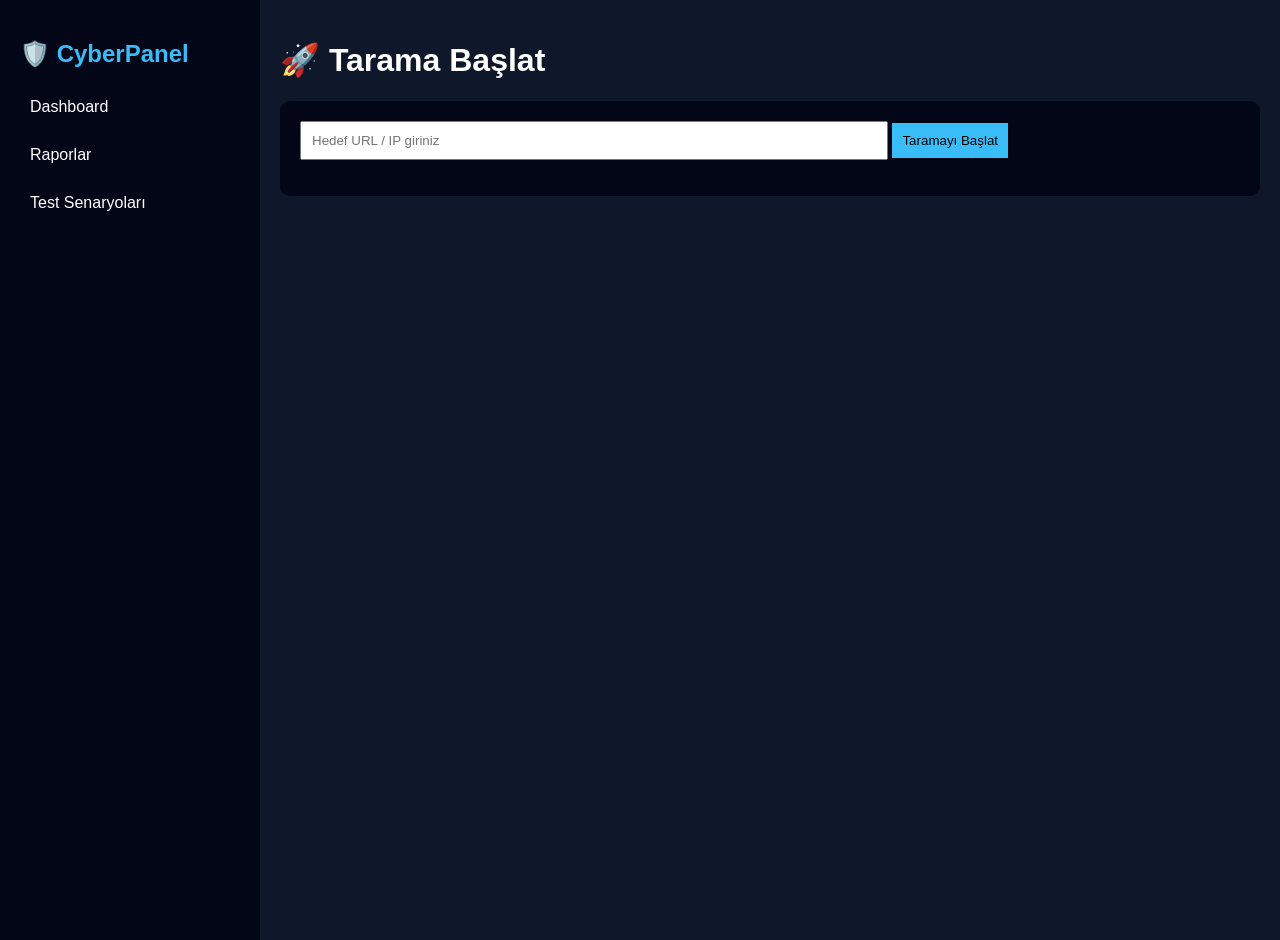
==== index.html @ 478c5fce "Add files via upload" ====
<!DOCTYPE html>
<html lang="tr">
<head>
    <meta charset="UTF-8">
    <title>Siber Savaşçılar Panel</title>
    <link rel="stylesheet" href="style.css">
</head>
<body>

<div class="sidebar">
    <h2>🛡️ CyberPanel</h2>
    <ul>
        <li onclick="showPage('dashboard')">Dashboard</li>
        <li onclick="showPage('reports')">Raporlar</li>
        <li onclick="showPage('tests')">Test Senaryoları</li>
    </ul>
</div>

<div class="main">

    <div id="dashboard" class="page">
        <h1>🚀 Tarama Başlat</h1>
        <div class="card">
            <input type="text" placeholder="Hedef URL / IP giriniz">
            <button onclick="startScan()">Taramayı Başlat</button>
            <p id="status"></p>
        </div>
    </div>

    <div id="reports" class="page hidden">
        <h1>📊 Raporlar</h1>
        <div class="card">
            <p>example.com → <span class="high">HIGH</span></p>
            <p>testsite.com → <span class="medium">MEDIUM</span></p>
        </div>
    </div>

    <div id="tests" class="page hidden">
        <h1>⚙️ Test Senaryoları</h1>
        <div class="card">
            <label><input type="checkbox"> SQL Injection</label><br>
            <label><input type="checkbox"> XSS</label><br>
            <label><input type="checkbox"> Port Scan</label>
        </div>
    </div>

</div>

<script src="script.js"></script>
</body>
</html>
---- style.css ----
body {
    margin: 0;
    font-family: Arial;
    display: flex;
    background: #0f172a;
    color: white;
}
.sidebar {
    width: 220px;
    background: #020617;
    padding: 20px;
    height: 100vh;
}
.sidebar h2 { color: #38bdf8; }
.sidebar ul { list-style: none; padding: 0; }
.sidebar li { padding: 10px; margin-top: 10px; cursor: pointer; }
.sidebar li:hover { background: #1e293b; }
.main { flex: 1; padding: 20px; }
.card {
    background: #020617;
    padding: 20px;
    border-radius: 10px;
    margin-top: 20px;
}
input { padding: 10px; width: 60%; }
button {
    padding: 10px;
    background: #38bdf8;
    border: none;
    color: black;
    cursor: pointer;
}
.high { color: red; }
.medium { color: yellow; }
.hidden { display: none; }
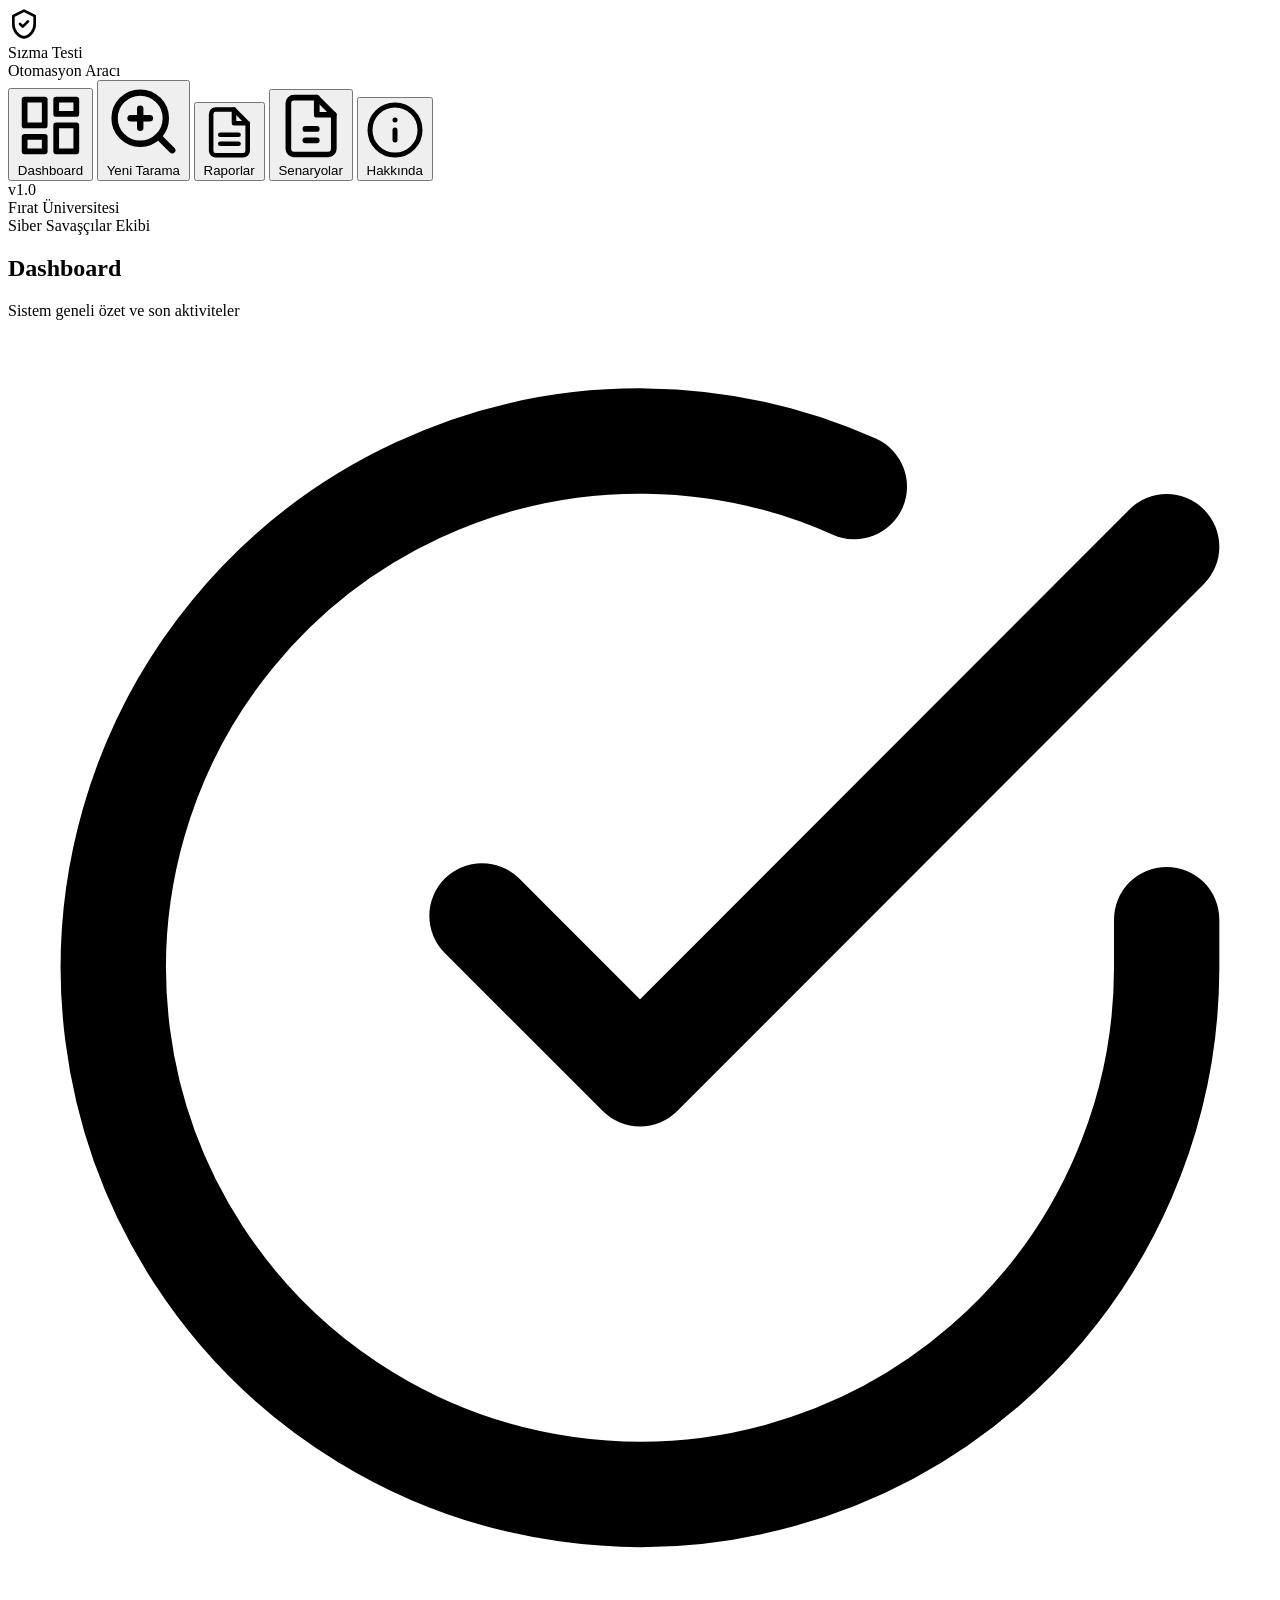
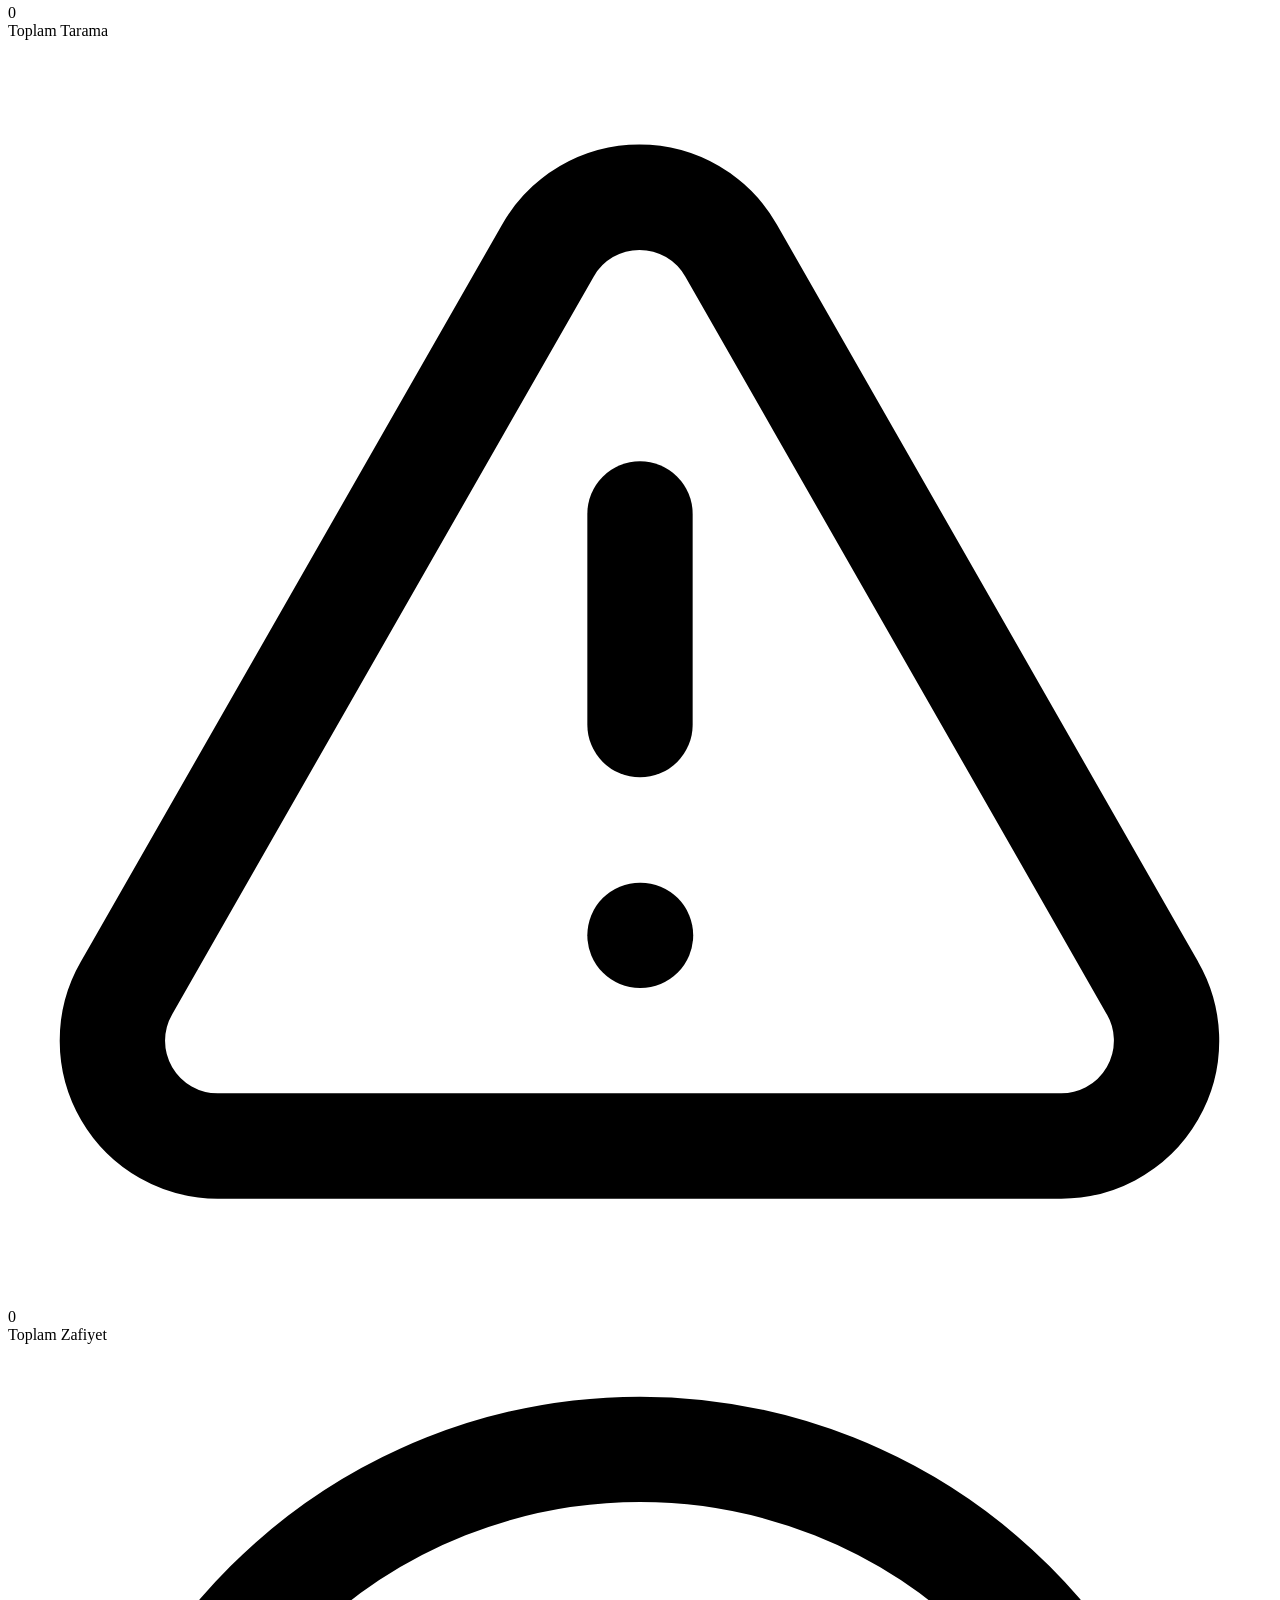
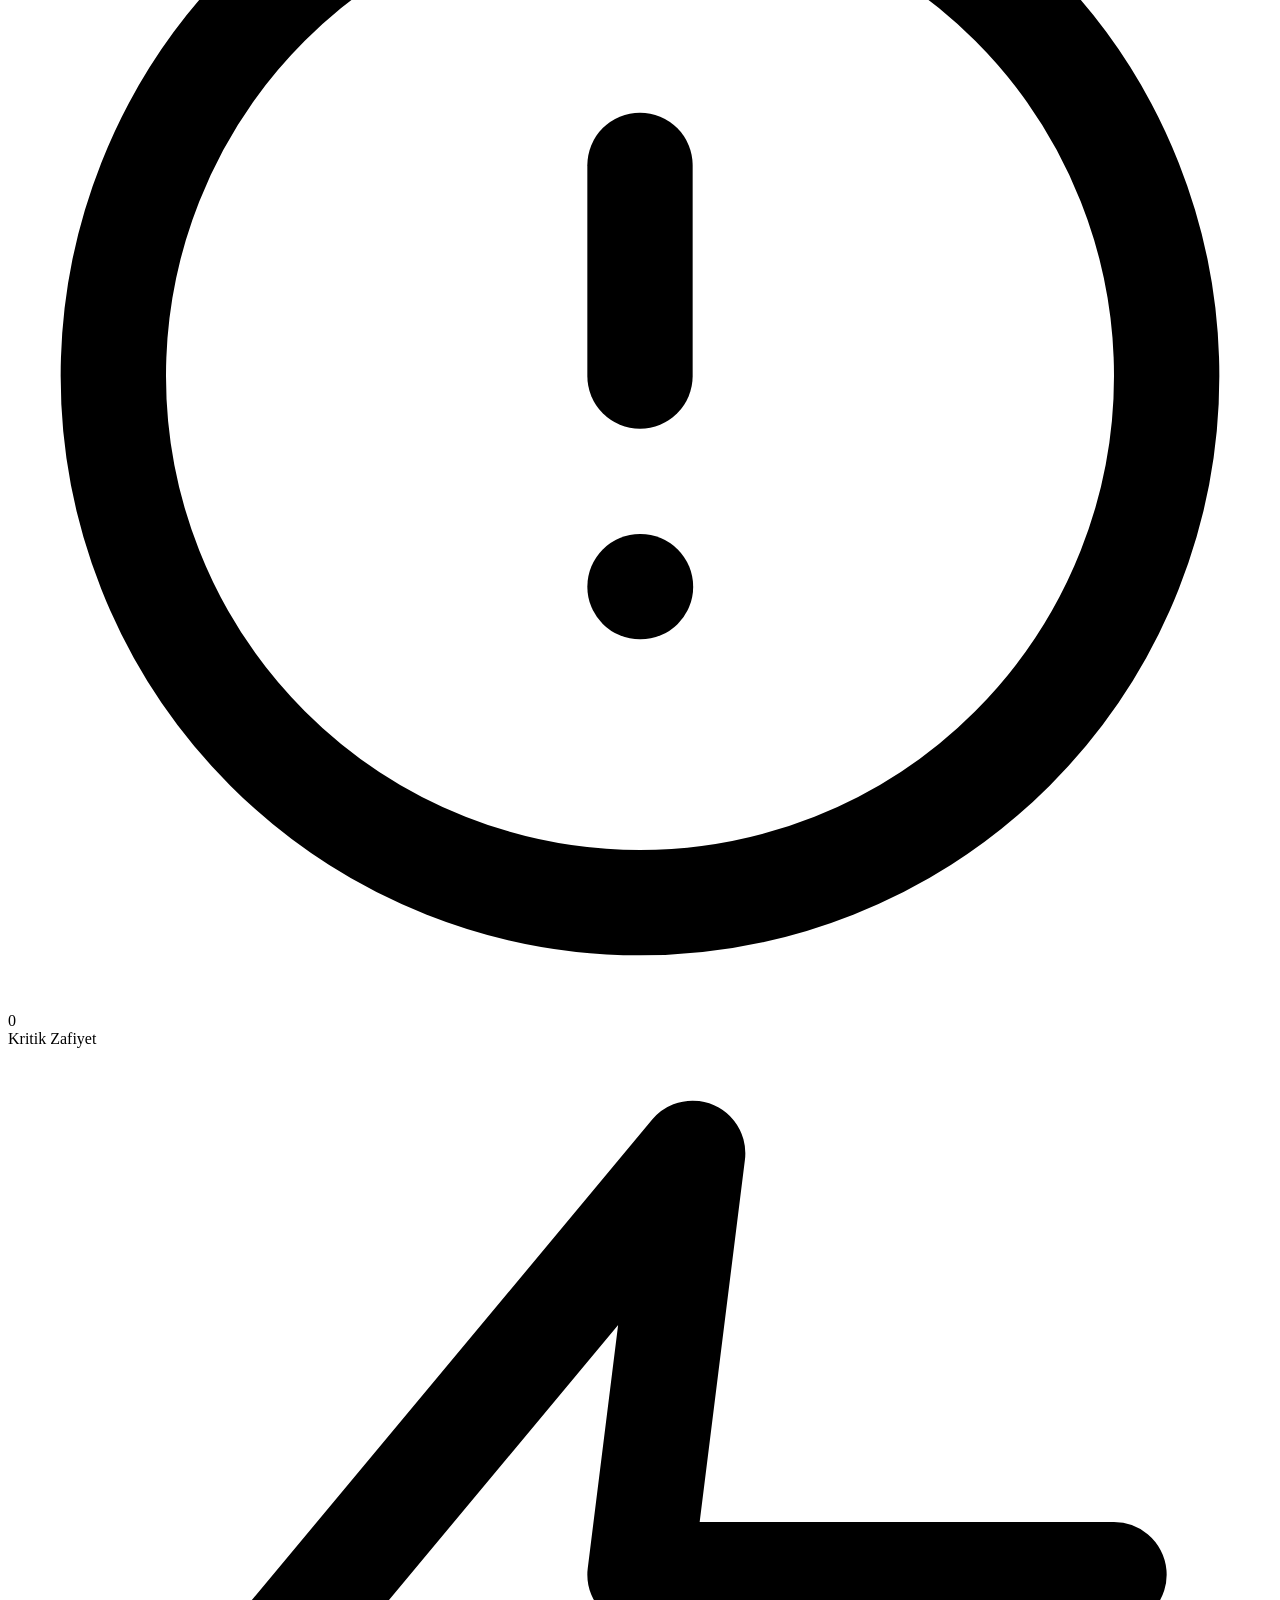
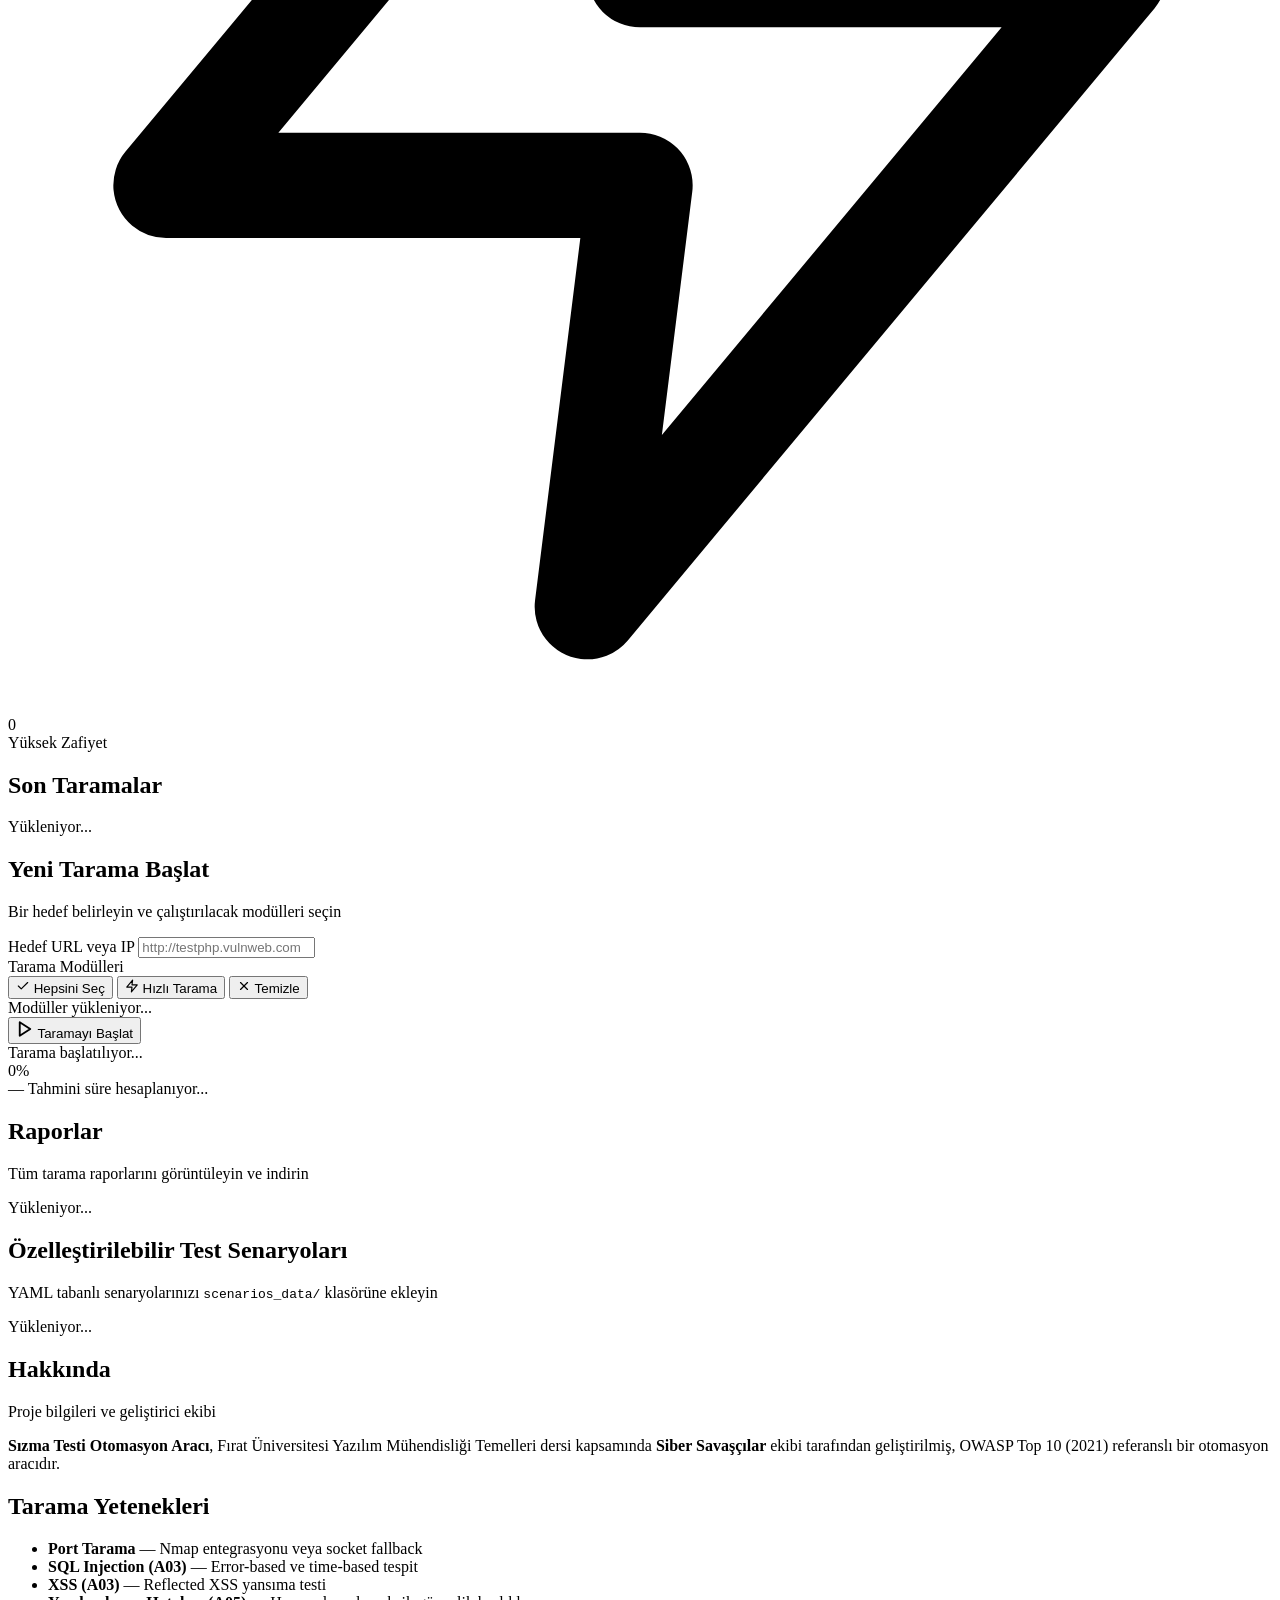
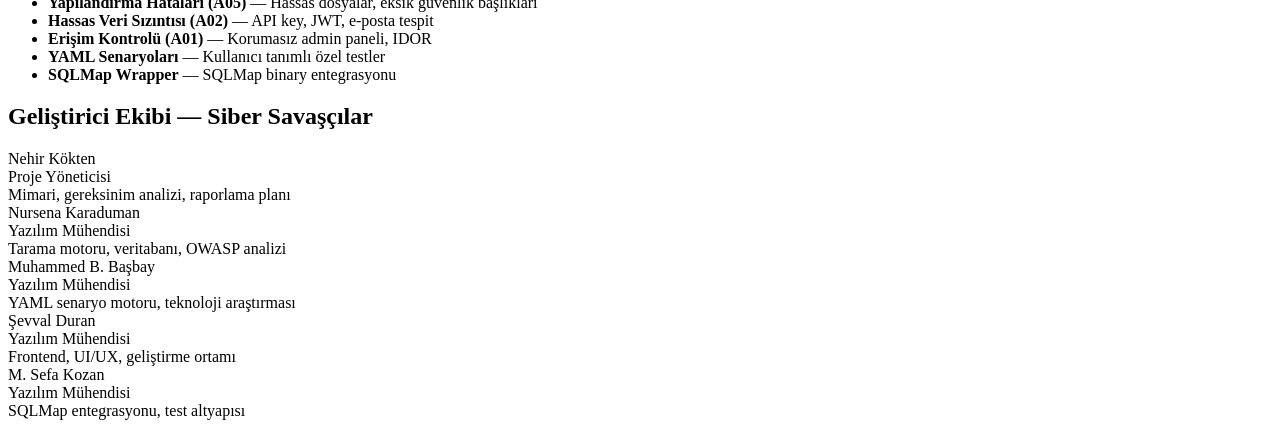
==== commit 95228fa1: "dev/sevval" ====
--- a/index.html
+++ b/index.html
@@ -1,51 +1,376 @@
 <!DOCTYPE html>
 <html lang="tr">
 <head>
-    <meta charset="UTF-8">
-    <title>Siber Savaşçılar Panel</title>
-    <link rel="stylesheet" href="style.css">
+<meta charset="UTF-8">
+<meta name="viewport" content="width=device-width, initial-scale=1.0">
+<title>🛡️ Sızma Testi Otomasyon Aracı</title>
+<link rel="preconnect" href="https://fonts.googleapis.com">
+<link rel="preconnect" href="https://fonts.gstatic.com" crossorigin>
+<link href="https://fonts.googleapis.com/css2?family=Inter:wght@400;500;600;700;800&display=swap" rel="stylesheet">
+<link rel="stylesheet" href="/static/style.css">
 </head>
 <body>
 
-<div class="sidebar">
-    <h2>🛡️ CyberPanel</h2>
-    <ul>
-        <li onclick="showPage('dashboard')">Dashboard</li>
-        <li onclick="showPage('reports')">Raporlar</li>
-        <li onclick="showPage('tests')">Test Senaryoları</li>
-    </ul>
-</div>
-
-<div class="main">
-
-    <div id="dashboard" class="page">
-        <h1>🚀 Tarama Başlat</h1>
-        <div class="card">
-            <input type="text" placeholder="Hedef URL / IP giriniz">
-            <button onclick="startScan()">Taramayı Başlat</button>
-            <p id="status"></p>
-        </div>
-    </div>
-
-    <div id="reports" class="page hidden">
-        <h1>📊 Raporlar</h1>
-        <div class="card">
-            <p>example.com → <span class="high">HIGH</span></p>
-            <p>testsite.com → <span class="medium">MEDIUM</span></p>
-        </div>
-    </div>
-
-    <div id="tests" class="page hidden">
-        <h1>⚙️ Test Senaryoları</h1>
-        <div class="card">
-            <label><input type="checkbox"> SQL Injection</label><br>
-            <label><input type="checkbox"> XSS</label><br>
-            <label><input type="checkbox"> Port Scan</label>
-        </div>
-    </div>
-
-</div>
-
-<script src="script.js"></script>
+<aside class="sidebar">
+  <div class="brand">
+    <div class="brand-logo">
+      <svg viewBox="0 0 24 24" width="32" height="32" fill="none" stroke="currentColor"
+           stroke-width="2" stroke-linecap="round" stroke-linejoin="round">
+        <path d="M12 2l8 4v6c0 5-3.5 9.4-8 10-4.5-.6-8-5-8-10V6l8-4z"/>
+        <path d="M9 12l2 2 4-4"/>
+      </svg>
+    </div>
+    <div class="brand-text">
+      <div class="brand-title">Sızma Testi</div>
+      <div class="brand-subtitle">Otomasyon Aracı</div>
+    </div>
+  </div>
+
+  <nav class="nav">
+    <button class="nav-item active" data-page="dashboard">
+      <svg class="nav-icon" viewBox="0 0 24 24" fill="none" stroke="currentColor"
+           stroke-width="2" stroke-linecap="round" stroke-linejoin="round">
+        <rect x="3" y="3" width="7" height="9"/>
+        <rect x="14" y="3" width="7" height="5"/>
+        <rect x="14" y="12" width="7" height="9"/>
+        <rect x="3" y="16" width="7" height="5"/>
+      </svg>
+      <span>Dashboard</span>
+    </button>
+    <button class="nav-item" data-page="newscan">
+      <svg class="nav-icon" viewBox="0 0 24 24" fill="none" stroke="currentColor"
+           stroke-width="2" stroke-linecap="round" stroke-linejoin="round">
+        <circle cx="11" cy="11" r="8"/>
+        <path d="m21 21-4.3-4.3"/>
+        <line x1="11" y1="8" x2="11" y2="14"/>
+        <line x1="8" y1="11" x2="14" y2="11"/>
+      </svg>
+      <span>Yeni Tarama</span>
+    </button>
+    <button class="nav-item" data-page="reports">
+      <svg class="nav-icon" viewBox="0 0 24 24" fill="none" stroke="currentColor"
+           stroke-width="2" stroke-linecap="round" stroke-linejoin="round">
+        <path d="M14 2H6a2 2 0 0 0-2 2v16a2 2 0 0 0 2 2h12a2 2 0 0 0 2-2V8z"/>
+        <polyline points="14 2 14 8 20 8"/>
+        <line x1="16" y1="13" x2="8" y2="13"/>
+        <line x1="16" y1="17" x2="8" y2="17"/>
+      </svg>
+      <span>Raporlar</span>
+    </button>
+    <button class="nav-item" data-page="scenarios">
+      <svg class="nav-icon" viewBox="0 0 24 24" fill="none" stroke="currentColor"
+           stroke-width="2" stroke-linecap="round" stroke-linejoin="round">
+        <path d="M14 2H6a2 2 0 0 0-2 2v16a2 2 0 0 0 2 2h12a2 2 0 0 0 2-2V8z"/>
+        <polyline points="14 2 14 8 20 8"/>
+        <line x1="10" y1="13" x2="14" y2="13"/>
+        <line x1="10" y1="17" x2="14" y2="17"/>
+      </svg>
+      <span>Senaryolar</span>
+    </button>
+    <button class="nav-item" data-page="about">
+      <svg class="nav-icon" viewBox="0 0 24 24" fill="none" stroke="currentColor"
+           stroke-width="2" stroke-linecap="round" stroke-linejoin="round">
+        <circle cx="12" cy="12" r="10"/>
+        <path d="M12 16v-4"/>
+        <path d="M12 8h.01"/>
+      </svg>
+      <span>Hakkında</span>
+    </button>
+  </nav>
+
+  <div class="sidebar-footer">
+    <div class="footer-badge">v1.0</div>
+    <div class="footer-text">Fırat Üniversitesi<br>Siber Savaşçılar Ekibi</div>
+  </div>
+</aside>
+
+<main class="main">
+
+  <!-- DASHBOARD -->
+  <section id="dashboard" class="page">
+    <header class="page-header">
+      <h1>Dashboard</h1>
+      <p class="page-sub">Sistem geneli özet ve son aktiviteler</p>
+    </header>
+
+    <div class="stats-grid">
+      <div class="stat-card">
+        <div class="stat-icon icon-blue">
+          <svg viewBox="0 0 24 24" fill="none" stroke="currentColor"
+               stroke-width="2" stroke-linecap="round" stroke-linejoin="round">
+            <path d="M22 11.08V12a10 10 0 1 1-5.93-9.14"/>
+            <polyline points="22 4 12 14.01 9 11.01"/>
+          </svg>
+        </div>
+        <div class="stat-content">
+          <div class="stat-value" id="stat-total-scans">0</div>
+          <div class="stat-label">Toplam Tarama</div>
+        </div>
+      </div>
+
+      <div class="stat-card">
+        <div class="stat-icon icon-orange">
+          <svg viewBox="0 0 24 24" fill="none" stroke="currentColor"
+               stroke-width="2" stroke-linecap="round" stroke-linejoin="round">
+            <path d="m21.73 18-8-14a2 2 0 0 0-3.48 0l-8 14A2 2 0 0 0 4 21h16a2 2 0 0 0 1.73-3Z"/>
+            <line x1="12" y1="9" x2="12" y2="13"/>
+            <line x1="12" y1="17" x2="12.01" y2="17"/>
+          </svg>
+        </div>
+        <div class="stat-content">
+          <div class="stat-value" id="stat-total-vulns">0</div>
+          <div class="stat-label">Toplam Zafiyet</div>
+        </div>
+      </div>
+
+      <div class="stat-card">
+        <div class="stat-icon icon-red">
+          <svg viewBox="0 0 24 24" fill="none" stroke="currentColor"
+               stroke-width="2" stroke-linecap="round" stroke-linejoin="round">
+            <circle cx="12" cy="12" r="10"/>
+            <line x1="12" y1="8" x2="12" y2="12"/>
+            <line x1="12" y1="16" x2="12.01" y2="16"/>
+          </svg>
+        </div>
+        <div class="stat-content">
+          <div class="stat-value" id="stat-critical">0</div>
+          <div class="stat-label">Kritik Zafiyet</div>
+        </div>
+      </div>
+
+      <div class="stat-card">
+        <div class="stat-icon icon-amber">
+          <svg viewBox="0 0 24 24" fill="none" stroke="currentColor"
+               stroke-width="2" stroke-linecap="round" stroke-linejoin="round">
+            <polygon points="13 2 3 14 12 14 11 22 21 10 12 10 13 2"/>
+          </svg>
+        </div>
+        <div class="stat-content">
+          <div class="stat-value" id="stat-high">0</div>
+          <div class="stat-label">Yüksek Zafiyet</div>
+        </div>
+      </div>
+    </div>
+
+    <div class="card">
+      <h2>Son Taramalar</h2>
+      <div id="recent-scans" class="scans-table">
+        <div class="loading">Yükleniyor...</div>
+      </div>
+    </div>
+  </section>
+
+  <!-- YENİ TARAMA -->
+  <section id="newscan" class="page hidden">
+    <header class="page-header">
+      <h1>Yeni Tarama Başlat</h1>
+      <p class="page-sub">Bir hedef belirleyin ve çalıştırılacak modülleri seçin</p>
+    </header>
+
+    <div class="card">
+      <div class="form-group">
+        <label for="scan-target">Hedef URL veya IP</label>
+        <input type="text" id="scan-target" placeholder="http://testphp.vulnweb.com">
+      </div>
+
+      <div class="form-group">
+        <div class="form-group-header">
+          <label>Tarama Modülleri</label>
+          <div class="quick-actions">
+            <button class="btn-mini-ghost" id="select-all-btn">
+              <svg viewBox="0 0 24 24" width="14" height="14" fill="none" stroke="currentColor"
+                   stroke-width="2" stroke-linecap="round" stroke-linejoin="round">
+                <polyline points="20 6 9 17 4 12"/>
+              </svg>
+              Hepsini Seç
+            </button>
+            <button class="btn-mini-ghost" id="select-quick-btn">
+              <svg viewBox="0 0 24 24" width="14" height="14" fill="none" stroke="currentColor"
+                   stroke-width="2" stroke-linecap="round" stroke-linejoin="round">
+                <polygon points="13 2 3 14 12 14 11 22 21 10 12 10 13 2"/>
+              </svg>
+              Hızlı Tarama
+            </button>
+            <button class="btn-mini-ghost" id="select-none-btn">
+              <svg viewBox="0 0 24 24" width="14" height="14" fill="none" stroke="currentColor"
+                   stroke-width="2" stroke-linecap="round" stroke-linejoin="round">
+                <line x1="18" y1="6" x2="6" y2="18"/>
+                <line x1="6" y1="6" x2="18" y2="18"/>
+              </svg>
+              Temizle
+            </button>
+          </div>
+        </div>
+        <div id="module-list" class="modules-grid">
+          <div class="loading">Modüller yükleniyor...</div>
+        </div>
+      </div>
+
+      <div class="form-actions">
+        <button class="btn-primary" id="start-scan-btn">
+          <svg viewBox="0 0 24 24" width="18" height="18" fill="none" stroke="currentColor"
+               stroke-width="2.5" stroke-linecap="round" stroke-linejoin="round">
+            <polygon points="5 3 19 12 5 21 5 3"/>
+          </svg>
+          Taramayı Başlat
+        </button>
+      </div>
+
+      <!-- Progress -->
+      <div id="scan-progress" class="progress-container hidden">
+        <div class="progress-header">
+          <div class="progress-title">
+            <div class="spinner"></div>
+            <span id="progress-status">Tarama başlatılıyor...</span>
+          </div>
+          <div class="progress-percent" id="progress-percent">0%</div>
+        </div>
+        <div class="progress-bar">
+          <div class="progress-fill" id="progress-fill"></div>
+        </div>
+        <div class="progress-meta">
+          <span id="progress-current-module">—</span>
+          <span id="progress-eta">Tahmini süre hesaplanıyor...</span>
+        </div>
+      </div>
+
+      <div id="scan-result" class="status-box hidden"></div>
+    </div>
+  </section>
+
+  <!-- RAPORLAR -->
+  <section id="reports" class="page hidden">
+    <header class="page-header">
+      <h1>Raporlar</h1>
+      <p class="page-sub">Tüm tarama raporlarını görüntüleyin ve indirin</p>
+    </header>
+
+    <div class="card">
+      <div id="reports-list">
+        <div class="loading">Yükleniyor...</div>
+      </div>
+    </div>
+  </section>
+
+  <!-- SENARYOLAR -->
+  <section id="scenarios" class="page hidden">
+    <header class="page-header">
+      <h1>Özelleştirilebilir Test Senaryoları</h1>
+      <p class="page-sub">YAML tabanlı senaryolarınızı <code>scenarios_data/</code> klasörüne ekleyin</p>
+    </header>
+
+    <div class="card">
+      <div id="scenarios-list">
+        <div class="loading">Yükleniyor...</div>
+      </div>
+    </div>
+  </section>
+
+  <!-- HAKKINDA -->
+  <section id="about" class="page hidden">
+    <header class="page-header">
+      <h1>Hakkında</h1>
+      <p class="page-sub">Proje bilgileri ve geliştirici ekibi</p>
+    </header>
+
+    <div class="card">
+      <p class="about-intro">
+        <strong>Sızma Testi Otomasyon Aracı</strong>, Fırat Üniversitesi Yazılım
+        Mühendisliği Temelleri dersi kapsamında <strong>Siber Savaşçılar</strong>
+        ekibi tarafından geliştirilmiş, OWASP Top 10 (2021) referanslı bir
+        otomasyon aracıdır.
+      </p>
+
+      <h2>Tarama Yetenekleri</h2>
+      <ul class="feature-list">
+        <li><strong>Port Tarama</strong> — Nmap entegrasyonu veya socket fallback</li>
+        <li><strong>SQL Injection (A03)</strong> — Error-based ve time-based tespit</li>
+        <li><strong>XSS (A03)</strong> — Reflected XSS yansıma testi</li>
+        <li><strong>Yapılandırma Hataları (A05)</strong> — Hassas dosyalar, eksik güvenlik başlıkları</li>
+        <li><strong>Hassas Veri Sızıntısı (A02)</strong> — API key, JWT, e-posta tespit</li>
+        <li><strong>Erişim Kontrolü (A01)</strong> — Korumasız admin paneli, IDOR</li>
+        <li><strong>YAML Senaryoları</strong> — Kullanıcı tanımlı özel testler</li>
+        <li><strong>SQLMap Wrapper</strong> — SQLMap binary entegrasyonu</li>
+      </ul>
+
+      <h2>Geliştirici Ekibi — Siber Savaşçılar</h2>
+      <div class="team-grid">
+        <div class="team-card">
+          <div class="team-name">Nehir Kökten</div>
+          <div class="team-role">Proje Yöneticisi</div>
+          <div class="team-task">Mimari, gereksinim analizi, raporlama planı</div>
+        </div>
+        <div class="team-card">
+          <div class="team-name">Nursena Karaduman</div>
+          <div class="team-role">Yazılım Mühendisi</div>
+          <div class="team-task">Tarama motoru, veritabanı, OWASP analizi</div>
+        </div>
+        <div class="team-card">
+          <div class="team-name">Muhammed B. Başbay</div>
+          <div class="team-role">Yazılım Mühendisi</div>
+          <div class="team-task">YAML senaryo motoru, teknoloji araştırması</div>
+        </div>
+        <div class="team-card">
+          <div class="team-name">Şevval Duran</div>
+          <div class="team-role">Yazılım Mühendisi</div>
+          <div class="team-task">Frontend, UI/UX, geliştirme ortamı</div>
+        </div>
+        <div class="team-card">
+          <div class="team-name">M. Sefa Kozan</div>
+          <div class="team-role">Yazılım Mühendisi</div>
+          <div class="team-task">SQLMap entegrasyonu, test altyapısı</div>
+        </div>
+      </div>
+    </div>
+  </section>
+
+</main>
+
+<!-- Modül ikon kütüphanesi -->
+<svg width="0" height="0" style="position:absolute" aria-hidden="true">
+  <defs>
+    <symbol id="ico-ports" viewBox="0 0 24 24">
+      <rect x="2" y="6" width="20" height="12" rx="2" ry="2" fill="none" stroke="currentColor" stroke-width="2"/>
+      <line x1="6" y1="10" x2="6" y2="14" stroke="currentColor" stroke-width="2" stroke-linecap="round"/>
+      <line x1="10" y1="10" x2="10" y2="14" stroke="currentColor" stroke-width="2" stroke-linecap="round"/>
+      <line x1="14" y1="10" x2="14" y2="14" stroke="currentColor" stroke-width="2" stroke-linecap="round"/>
+      <line x1="18" y1="10" x2="18" y2="14" stroke="currentColor" stroke-width="2" stroke-linecap="round"/>
+    </symbol>
+    <symbol id="ico-sqli" viewBox="0 0 24 24">
+      <ellipse cx="12" cy="5" rx="9" ry="3" fill="none" stroke="currentColor" stroke-width="2"/>
+      <path d="M21 12c0 1.66-4 3-9 3s-9-1.34-9-3" fill="none" stroke="currentColor" stroke-width="2"/>
+      <path d="M3 5v14c0 1.66 4 3 9 3s9-1.34 9-3V5" fill="none" stroke="currentColor" stroke-width="2"/>
+    </symbol>
+    <symbol id="ico-xss" viewBox="0 0 24 24">
+      <polyline points="16 18 22 12 16 6" fill="none" stroke="currentColor" stroke-width="2" stroke-linecap="round" stroke-linejoin="round"/>
+      <polyline points="8 6 2 12 8 18" fill="none" stroke="currentColor" stroke-width="2" stroke-linecap="round" stroke-linejoin="round"/>
+    </symbol>
+    <symbol id="ico-misconfig" viewBox="0 0 24 24">
+      <circle cx="12" cy="12" r="3" fill="none" stroke="currentColor" stroke-width="2"/>
+      <path d="M19.4 15a1.65 1.65 0 0 0 .33 1.82l.06.06a2 2 0 0 1 0 2.83 2 2 0 0 1-2.83 0l-.06-.06a1.65 1.65 0 0 0-1.82-.33 1.65 1.65 0 0 0-1 1.51V21a2 2 0 0 1-2 2 2 2 0 0 1-2-2v-.09A1.65 1.65 0 0 0 9 19.4a1.65 1.65 0 0 0-1.82.33l-.06.06a2 2 0 0 1-2.83 0 2 2 0 0 1 0-2.83l.06-.06a1.65 1.65 0 0 0 .33-1.82 1.65 1.65 0 0 0-1.51-1H3a2 2 0 0 1-2-2 2 2 0 0 1 2-2h.09A1.65 1.65 0 0 0 4.6 9a1.65 1.65 0 0 0-.33-1.82l-.06-.06a2 2 0 0 1 0-2.83 2 2 0 0 1 2.83 0l.06.06a1.65 1.65 0 0 0 1.82.33H9a1.65 1.65 0 0 0 1-1.51V3a2 2 0 0 1 2-2 2 2 0 0 1 2 2v.09a1.65 1.65 0 0 0 1 1.51 1.65 1.65 0 0 0 1.82-.33l.06-.06a2 2 0 0 1 2.83 0 2 2 0 0 1 0 2.83l-.06.06a1.65 1.65 0 0 0-.33 1.82V9a1.65 1.65 0 0 0 1.51 1H21a2 2 0 0 1 2 2 2 2 0 0 1-2 2h-.09a1.65 1.65 0 0 0-1.51 1z" fill="none" stroke="currentColor" stroke-width="2"/>
+    </symbol>
+    <symbol id="ico-sensitive_data" viewBox="0 0 24 24">
+      <rect x="3" y="11" width="18" height="11" rx="2" ry="2" fill="none" stroke="currentColor" stroke-width="2"/>
+      <path d="M7 11V7a5 5 0 0 1 10 0v4" fill="none" stroke="currentColor" stroke-width="2"/>
+    </symbol>
+    <symbol id="ico-access_control" viewBox="0 0 24 24">
+      <path d="M20 13c0 5-3.5 7.5-8 7.5s-8-2.5-8-7.5V6l8-3 8 3v7z" fill="none" stroke="currentColor" stroke-width="2"/>
+      <circle cx="12" cy="11" r="2" fill="none" stroke="currentColor" stroke-width="2"/>
+      <line x1="12" y1="13" x2="12" y2="16" stroke="currentColor" stroke-width="2" stroke-linecap="round"/>
+    </symbol>
+    <symbol id="ico-scenarios" viewBox="0 0 24 24">
+      <path d="M14 2H6a2 2 0 0 0-2 2v16a2 2 0 0 0 2 2h12a2 2 0 0 0 2-2V8z" fill="none" stroke="currentColor" stroke-width="2"/>
+      <polyline points="14 2 14 8 20 8" fill="none" stroke="currentColor" stroke-width="2"/>
+      <line x1="9" y1="13" x2="15" y2="13" stroke="currentColor" stroke-width="2" stroke-linecap="round"/>
+      <line x1="9" y1="17" x2="15" y2="17" stroke="currentColor" stroke-width="2" stroke-linecap="round"/>
+    </symbol>
+    <symbol id="ico-sqlmap" viewBox="0 0 24 24">
+      <circle cx="11" cy="11" r="8" fill="none" stroke="currentColor" stroke-width="2"/>
+      <path d="m21 21-4.3-4.3" stroke="currentColor" stroke-width="2" stroke-linecap="round"/>
+    </symbol>
+  </defs>
+</svg>
+
+<script src="/static/script.js"></script>
 </body>
 </html>
